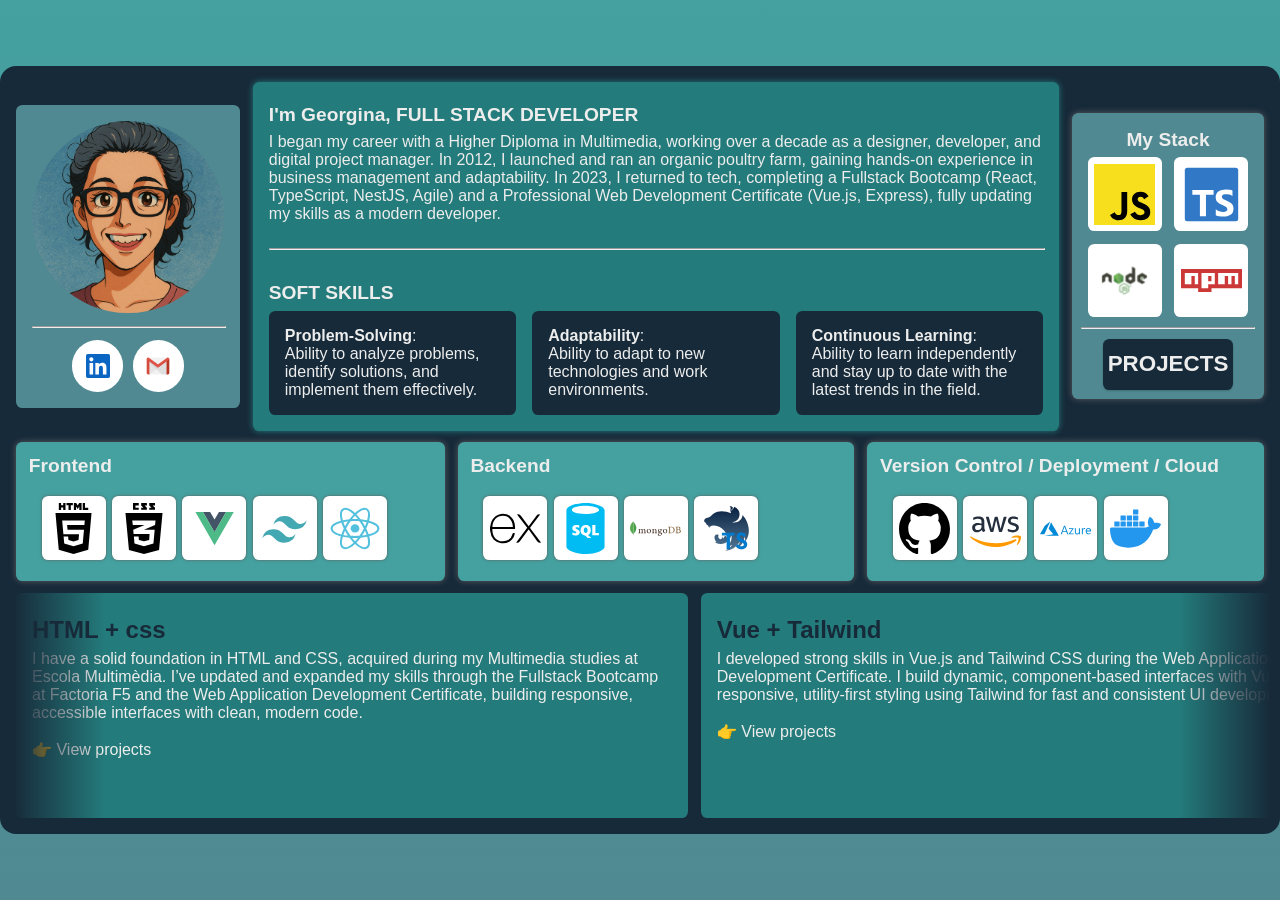
==== index.html @ 0d9fc7c7 "Update Google Tag Manager tracking ID in index.html" ====
<!DOCTYPE html>
<html lang="en">
  <head>
    <meta charset="UTF-8" />
<!-- Google tag (gtag.js) -->
<script async src="https://www.googletagmanager.com/gtag/js?id=G-ZJXG4FJYJP"></script>
<script>
  window.dataLayer = window.dataLayer || [];
  function gtag(){dataLayer.push(arguments);}
  gtag('js', new Date());

  gtag('config', 'G-ZJXG4FJYJP');
</script>
    <!-- Google Tag Manager -->
    <script>
      (function (w, d, s, l, i) {
        w[l] = w[l] || [];
        w[l].push({ "gtm.start": new Date().getTime(), event: "gtm.js" });
        var f = d.getElementsByTagName(s)[0],
          j = d.createElement(s),
          dl = l != "dataLayer" ? "&l=" + l : "";
        j.async = true;
        j.src = "https://www.googletagmanager.com/gtm.js?id=" + i + dl;
        f.parentNode.insertBefore(j, f);
      })(window, document, "script", "dataLayer", "GTM-T8CM9LVT");
    </script>
    <!-- End Google Tag Manager -->
    <meta name="viewport" content="width=device-width, initial-scale=1.0" />
    <link rel="stylesheet" href="index.css" />
    <title>Georgina Tomas - Portfolio</title>
    <script type="application/ld+json">
      {
        "@context": "https://schema.org",
        "@graph": [
          {
            "@type": "WebSite",
            <!-- "@id": "https://georginats.github.io/portfolio/#website", // ID únic per referenciar -->
            "url": "https://georginats.github.io/portfolio/",
            "name": "Portfoli de Georgina Tomas",
            "alternateName": "Georgina Tomas - Full Stack Developer",
            "description": "Georgina Tomas's professional portfolio showcasing her skills and projects as a Full Stack Developer.",
            "potentialAction": {
              "@type": "SearchAction",
              "target": "https://georginats.github.io/portfolio/?s={search_term_string}",
              "query-input": "required name=search_term_string"
            },
            "publisher": {
              "@type": "Person",
              "name": "Georgina Tomas",
            },
          {
            "@type": "ProfilePage",
            "@id": "https://georginats.github.io/portfolio//#profilepage", // ID únic
            "url": "https://georginats.github.io/portfolio/",
            "name": "Welcome to my protfolio, I'm Georgina",
            "mainEntity": {
              "@type": "Person",
              "@id": "https://georginats.github.io/portfolio/#person", // ID únic per a la persona
              "name": "Georgina Tomas",
              "givenName": "Georgina",
              <!-- "alternateName": "El Teu Nickname o Nom Professional (si aplica)", -->
              "jobTitle": "Full Stack Developer",
              <!-- "image": {
                "@type": "ImageObject",
                "url": "https://www.elteuportfoli.com/imatges/la-teva-foto.jpg",
                "caption": "Foto professional de [El Teu Nom Complet]"
              }, -->
              <!-- "alumniOf": [ // Opcional: si vols destacar la teva formació
                {
                  "@type": "EducationalOrganization",
                  "name": "Nom de la Universitat o Escola"
                }
              ], -->
              "knowsAbout": [ // Les teves habilitats principals
                "UX/UI Design",
                "Web Development",
                "Full Stack Development",
                "HTML",
                "CSS",
                "JavaScript",
                "SEO",
                "Typescript",
                "Vuejs",
                "React",
                "AWS",
                "NestJS",
                "Git",
                "express.js",
                "Node.js",
                "MongoDB",
                "SQL",
                "Tailwind CSS",
                "Azure"
              ],
              "url": "https://georginats.github.io/portfolio/", // Pot ser la mateixa URL de la homepage o una pàgina "Sobre mi"
              "sameAs": [ // MOLT IMPORTANT: enllaça als teus perfils socials i professionals
                "https://www.linkedin.com/in/georgina-tomas/",
                "https://github.com/GeorginaTS"
              ],
              "description": "Passionate Full-Stack Developer with expertise in web development and digital project management. Skilled in front-end and back-end technologies, problem-solving, and continuous learning. Recently certified as an AWS Cloud Practitioner, always eager for new challenges and innovation."
            }
          }
        ]
      }
    </script>
  </head>
  <body>
    <!-- Google Tag Manager (noscript) -->
    <noscript
      ><iframe
        src="https://www.googletagmanager.com/ns.html?id=GTM-T8CM9LVT"
        height="0"
        width="0"
        style="display: none; visibility: hidden"
      ></iframe
    ></noscript>
    <!-- End Google Tag Manager (noscript) -->
    <main>
      <div>
        <header id="header">
          <div>
            <h4>Georgina Tomas</h4>
          </div>
          <ul>
            <li>
              <img src="./assets/img/logos/javascript.svg" alt="Javascript" />
            </li>
            <li>
              <img
                src="./assets/img/logos/typescript-official-svgrepo-com.svg"
                alt="Typescript"
              />
            </li>
            <li>
              <img
                src="./assets/img/logos/node-js-svgrepo-com.svg"
                alt="NodeJS"
              />
            </li>
            <li>
              <img
                src="./assets/img/logos/npm-svgrepo-com.svg"
                alt="npm packages"
              />
            </li>
          </ul>
        </header>
        <section id="hello">
          <!-- <h1 id="welcome">Welcome</h1> -->
          <div>
            <img
              src="./assets/img/ChatGPT -avatar3.png"
              alt="Avatar Georgina"
            />
          </div>
          <hr />
          <!-- <p>Feel Free to contact me 👇</p> -->
          <div id="contact">
            <a
              href="https://www.linkedin.com/in/georgina-tomas/"
              target="_blank"
            >
              <img
                src="./assets/img/logos/linkedin-svgrepo-com.svg"
                alt="Linkedin"
            /></a>
            <a href="mailto:georginatomass@gmail.com" target="_blank"
              ><img
                src="./assets/img/logos/gmail-old-svgrepo-com.svg"
                alt="Linkedin"
            /></a>
          </div>
        </section>
        <section id="intro">
          <article>
            <h4>I'm Georgina, FULL STACK DEVELOPER</h4>
            <p>
              I began my career with a Higher Diploma in Multimedia, working
              over a decade as a designer, developer, and digital project
              manager. In 2012, I launched and ran an organic poultry farm,
              gaining hands-on experience in business management and
              adaptability. In 2023, I returned to tech, completing a Fullstack
              Bootcamp (React, TypeScript, NestJS, Agile) and a Professional Web
              Development Certificate (Vue.js, Express), fully updating my
              skills as a modern developer.
            </p>
          </article>
          <hr />
          <article id="soft-skills">
            <h4>SOFT SKILLS</h4>
            <ul>
              <li>
                <strong>Problem-Solving</strong>:
                <p>
                  Ability to analyze problems, identify solutions, and implement
                  them effectively.
                </p>
              </li>
              <li>
                <strong>Adaptability</strong>:
                <p>
                  Ability to adapt to new technologies and work environments.
                </p>
              </li>
              <li>
                <strong>Continuous Learning</strong>:
                <p>
                  Ability to learn independently and stay up to date with the
                  latest trends in the field.
                </p>
              </li>
            </ul>
          </article>
        </section>
        <section id="stack">
          <h4>My Stack</h4>
          <ul>
            <li>
              <img src="./assets/img/logos/javascript.svg" alt="Javascript" />
            </li>
            <li>
              <img
                src="./assets/img/logos/typescript-official-svgrepo-com.svg"
                alt="Typescript"
              />
            </li>
            <li>
              <img
                src="./assets/img/logos/node-js-svgrepo-com.svg"
                alt="NodeJS"
              />
            </li>
            <li>
              <img
                src="./assets/img/logos/npm-svgrepo-com.svg"
                alt="npm packages"
              />
            </li>
          </ul>
          <hr />

          <button id="btn-projects">
            Projects <span></span><span></span><span></span><span></span>
          </button>
        </section>
        <section id="frontend" class="skills_box">
          <h4>Frontend</h4>
          <ul>
            <li class="btn-html">
              <img
                src="./assets/img/logos/html5-01-svgrepo-com.svg"
                alt="Html 5"
              />
            </li>
            <li class="btn-html">
              <img
                src="./assets/img/logos/css3-01-svgrepo-com.svg"
                alt="CSS 3"
              />
            </li>
            <li class="btn-vue">
              <img
                src="./assets/img/logos/vue-vuejs-javascript-js-framework-svgrepo-com.svg"
                alt="Vue Js"
              />
            </li>
            <li class="btn-vue">
              <img
                src="./assets/img/logos/tailwind-svgrepo-com.svg"
                alt="Tailwind"
              />
            </li>
            <li id="btn-react">
              <img src="./assets/img/logos/react-svgrepo-com.svg" alt="React" />
            </li>
          </ul>
        </section>
        <section id="backend" class="skills_box">
          <h4>Backend</h4>
          <ul>
            <li id="btn-express">
              <img
                src="./assets/img/logos/express-svgrepo-com.svg"
                alt="express js"
              />
            </li>
            <li id="btn-sql">
              <img
                src="./assets/img/logos/sql-database-generic-svgrepo-com.svg"
                alt="SQL Database"
              />
            </li>
            <li id="btn-mongo">
              <img
                src="./assets/img/logos/mongodb-logo-svgrepo-com.svg"
                alt="Mongo Db "
              />
            </li>
            <li id="btn-nest">
              <img
                src="./assets/img/logos/nest-service-ts-svgrepo-com.svg"
                alt="Nest "
              />
            </li>
          </ul>
        </section>
        <section id="git" class="skills_box">
          <h4>Version Control / Deployment / Cloud</h4>
          <ul>
            <li id="btn-git">
              <img
                src="./assets/img/logos/github-142-svgrepo-com.svg"
                alt="Github"
              />
            </li>
            <li id="btn-aws">
              <img
                src="./assets/img/logos/aws-svgrepo-com.svg"
                alt="AWS Practitioner"
              />
            </li>
            <li id="btn-azure">
              <img src="./assets/img/logos/azure-svgrepo-com.svg" alt="Azure" />
            </li>
            <li id="btn-docker">
              <img
                src="./assets/img/logos/docker-svgrepo-com.svg"
                alt="Docker"
              />
            </li>
          </ul>
        </section>
        <section id="skill-desc-section">
          <div class="shadow-overlay"></div>
          <div id="skill-boxes">
            <article id="htmlcss">
              <h3>HTML + css</h3>
              <p>
                I have a solid foundation in HTML and CSS, acquired during my
                Multimedia studies at Escola Multimèdia. I’ve updated and
                expanded my skills through the Fullstack Bootcamp at Factoria F5
                and the Web Application Development Certificate, building
                responsive, accessible interfaces with clean, modern code.
              </p>
              <br />👉
              <a href="https://github.com/GeorginaTS" target="_blank"
                >View projects</a
              >
              <!-- <ul>
          <li>Mels del Montnegre</li>
          <li>TRIMA Motor</li>
        </ul> -->
            </article>
            <article id="Vue">
              <h3>Vue + Tailwind</h3>
              <p>
                I developed strong skills in Vue.js and Tailwind CSS during the
                Web Application Development Certificate. I build dynamic,
                component-based interfaces with Vue and apply responsive,
                utility-first styling using Tailwind for fast and consistent UI
                development.
              </p>
              <br />👉
              <a href="https://github.com/GeorginaTS" target="_blank"
                >View projects</a
              >
            </article>
            <article id="React">
              <h3>React</h3>
              <p>
                I gained my foundational knowledge of React during the Fullstack
                Bootcamp at Factoria F5. I understand the core concepts such as
                components, hooks, JSX, and API integration, and I use React to
                build modern, interactive web interfaces.
              </p>
            </article>
            <article id="express">
              <h3>Node + Express</h3>
              <p>
                I have experience building server-side applications with Node.js
                and Express, including routing, middleware, and error handling.
                I'm skilled in designing APIs and working with databases.
              </p>
              <br />👉
              <a href="https://github.com/GeorginaTS" target="_blank"
                >View projects</a
              >
            </article>
            <article id="sql">
              <h3>SQL</h3>
              <p>
                I have experience working with SQL databases, including MySQL. I
                can design and optimize databases for optimal performance and
                scalability.
              </p>
              <br />👉
              <a href="https://github.com/GeorginaTS" target="_blank"
                >View projects</a
              >
            </article>
            <article id="mongo">
              <h3>NoSQL</h3>
              <p>
                I have experience working with NoSQL databases, including
                MongoDB. I can design and optimize databases for optimal
                performance and scalability.
              </p>
              <br />👉
              <a href="https://github.com/GeorginaTS" target="_blank"
                >View projects</a
              >
            </article>
            <article id="nest">
              <h3>NestJS</h3>
              <p>
                I learned NestJS during the Fullstack Bootcamp at Factoria F5,
                where I built backend applications using this powerful Node.js
                framework. I'm confident working with its modular architecture,
                decorators, and API integration.
              </p>
            </article>
            <article id="git">
              <h3>Git +Github</h3>
              <p>
                I have experience working with version control systems like Git,
                including branching, merging, and resolving conflicts. I'm
                skilled in using GitHub for code collaboration and project
                management.
              </p>
              <br />👉
              <a href="https://github.com/GeorginaTS" target="_blank"
                >https://github.com/GeorginaTS</a
              >
            </article>
            <article id="aws">
              <h3>AWS</h3>
              <p>
                I hold the AWS Cloud Practitioner certification and have a solid
                understanding of core AWS services. I'm familiar with cloud
                concepts, deployment models, and best practices for building
                scalable web applications.
              </p>
            </article>
            <article id="azure">
              <h3>Azure</h3>
              <p>
                I have foundational knowledge of Microsoft Azure and its core
                services. I'm familiar with cloud computing concepts, resource
                management, and deploying web applications within the Azure
                ecosystem.
              </p>
            </article>
            <article id="Docker">
              <h3>Docker</h3>
              <p>
                I gained basic knowledge of Docker and containerization through
                the “Docker for Beginners: Virtualization, Containers, and Cloud
                Orchestration” course (16 hours, Barcelona Activa). I learned
                how to build, run, and manage containers as part of a modern
                development workflow.
              </p>
            </article>
          </div>
        </section>
        <section id="projects">Projects</section>
      </div>
    </main>
    <script src="index.js"></script>
    <script src="https://cdn.botpress.cloud/webchat/v2.3/inject.js"></script>
    <script src="https://files.bpcontent.cloud/2025/02/18/06/20250218063921-88YIXUEN.js"></script>
  </body>
</html>
---- index.css ----
@import "./css/intro.css";
@import "./css/skills.css";
@import "./css/projects.css";
@import "./css/animation.css";

* {
  padding: 0;
  margin: 0;

}
:root {
  --color-background: rgb(23, 42, 58);
  --color-primary: #247b7b;
  --color-secondary: #004346;
  --color-tertiary: #508991;
  --color-accent: #44a1a0;
  --color-text: #ecedec;
  --color-text-dark: #172a3a;
}
body {
  content-visibility: auto;
  contain-intrinsic-size: 100vw 100vh;
  min-width: 100%;
  min-height: 100vh;
  font-family: Optima, Candara, "Noto Sans", source-sans-pro, sans-serif;
  font-weight: normal;
  background-color: var(--color-background);
  background: var(--color-background); /* fallback for old browsers */
  background: -webkit-linear-gradient(
    to top,
    var(--color-tertiary),
    var(--color-accent)
  ); /* Chrome 10-25, Safari 5.1-6 */
  background: linear-gradient(
    to top,
    var(--color-tertiary),
    var(--color-accent)
  ); /* W3C, IE 10+/ Edge, Firefox 16+, Chrome 26+, Opera 12+, Safari 7+ */

  color: var(--color-text);
  margin: 0;
  padding: 0;
  display: flex;
  flex-direction: column;
  justify-content: center;
  align-items: center;
}
hr {
  width: 100%;
  margin: 0.6rem 0;
}
h3 {
  font-weight: bold;
  font-size: 1.5rem;
  padding: 0.4rem 0;
  color: var(--color-background);
}
h4 {
  font-weight: bold;
  font-size: 1.2rem;
  padding: 0.4rem 0;
  color: var(--color-text);
}
main {
  max-width: 1280px;
  height: 100%;
  display: flex;
  flex-direction: column;
  justify-content: space-around;
  align-items: center;
  overflow: hidden;
  padding: 1rem;
}
main > div {
  width: 100%;
  height: 100%;
  padding: 1rem;
  display: grid;
  grid-template-columns: repeat(6, 1fr);
  gap: 0.8rem;
  align-items: center;
  border-radius: 1rem;
  background-color: var(--color-background);
}
a {
  text-decoration: none;
  color: var(--color-text);
  transition: color 0.3s ease-in-out;
}
ul {
  list-style: none;
}
header {
  grid-column: span 6;
  background-color: var(--color-primary);
  color: var(--color-text);
  border-radius: 0.4rem;
  box-shadow: 0px 0px 0.4rem var(--color-primary);
  display: none;
  justify-content:space-between;
  align-items: center;
  padding: 1rem;
}
header img {
  width: 2.6rem;
}
header ul {
  display: flex;
  justify-content: center;
  align-items: center;
  gap: 0.6rem;
}
header ul li {
  background-color: white;
  padding: 0.2rem;
  border-radius: 0.4rem;
  display: flex;  
  justify-content: center;
  align-items: center;
}
/* Button projects */
button{
    width:100%;
    background: linear-gradient(to left top, var(--color-background) 50%, var(--color-background) 50%);
    border-style: none;
    color:var(--color-text);
    text-transform: uppercase;
    outline: none;
    cursor: pointer;
    position: relative;
    padding: 0px;
    overflow: hidden;
    transition: all .5s;
    box-shadow: 0px 1px 2px rgba(0,0,0,.2);
}
button span{
    position: absolute;
    display: block;
}
button span:nth-child(1){
    height: 3px;
    width:80%;
    top:0px;
    left:-200px;
    background: linear-gradient(to right, rgba(0,0,0,0), var(--color-tertiary));
    border-top-right-radius: 1px;
    border-bottom-right-radius: 1px;
    animation: span1 2s linear infinite;
    animation-delay: 1s;
}

@keyframes span1{
    0%{
        left:-200px
    }
    100%{
        left:200px;
    }
}
button span:nth-child(2){
    height: 70px;
    width: 3px;
    top:-70px;
    right:0px;
    background: linear-gradient(to bottom, rgba(0,0,0,0),var(--color-tertiary));
    border-bottom-left-radius: 1px;
    border-bottom-right-radius: 1px;
    animation: span2 2s linear infinite;
    animation-delay: 2s;
}
@keyframes span2{
    0%{
        top:-70px;
    }
    100%{
        top:70px;
    }
}
button span:nth-child(3){
    height:3px;
    width:10rem;
    right:-200px;
    bottom: 0px;
    background: linear-gradient(to left, rgba(0,0,0,0), var(--color-tertiary));
    border-top-left-radius: 1px;
    border-bottom-left-radius: 1px;
    animation: span3 2s linear infinite;
    animation-delay: 3s;
}
@keyframes span3{
    0%{
        right:-200px;
    }
    100%{
        right: 200px;
    }
}

button span:nth-child(4){
    height:70px;
    width:3px;
    bottom:-70px;
    left:0px;
    background: linear-gradient(to top, rgba(0,0,0,0),var(--color-tertiary));
    border-top-right-radius: 1px;
    border-top-left-radius: 1px;
    animation: span4 2s linear infinite;
    animation-delay: 4s;
}
@keyframes span4{
    0%{
        bottom: -70px;
    }
    100%{
        bottom:70px;
    }
}

button:hover{
    transition: all .5s;
    transform: rotate(-3deg) scale(1.1);
    box-shadow: 0px 3px 5px rgba(0,0,0,.4);
}
button:hover span{
    animation-play-state: paused;
}
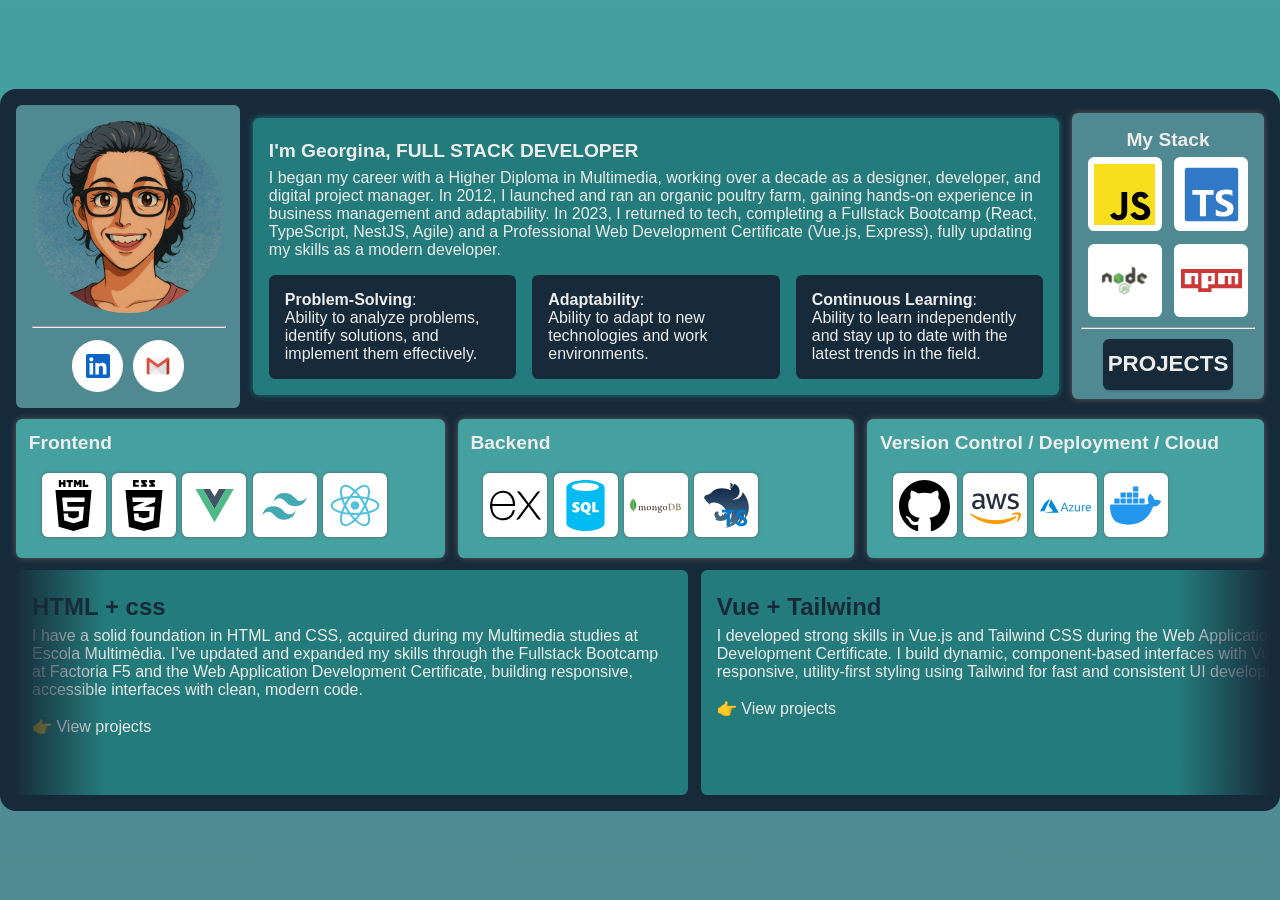
==== commit ec18f097: "Remove horizontal rule and heading from soft skills section in index.html" ====
--- a/index.html
+++ b/index.html
@@ -2,15 +2,20 @@
 <html lang="en">
   <head>
     <meta charset="UTF-8" />
-<!-- Google tag (gtag.js) -->
-<script async src="https://www.googletagmanager.com/gtag/js?id=G-ZJXG4FJYJP"></script>
-<script>
-  window.dataLayer = window.dataLayer || [];
-  function gtag(){dataLayer.push(arguments);}
-  gtag('js', new Date());
+    <!-- Google tag (gtag.js) -->
+    <script
+      async
+      src="https://www.googletagmanager.com/gtag/js?id=G-4V1G7YKE4L"
+    ></script>
+    <script>
+      window.dataLayer = window.dataLayer || [];
+      function gtag() {
+        dataLayer.push(arguments);
+      }
+      gtag("js", new Date());
 
-  gtag('config', 'G-ZJXG4FJYJP');
-</script>
+      gtag("config", "G-4V1G7YKE4L");
+    </script>
     <!-- Google Tag Manager -->
     <script>
       (function (w, d, s, l, i) {
@@ -185,9 +190,7 @@
               skills as a modern developer.
             </p>
           </article>
-          <hr />
           <article id="soft-skills">
-            <h4>SOFT SKILLS</h4>
             <ul>
               <li>
                 <strong>Problem-Solving</strong>:
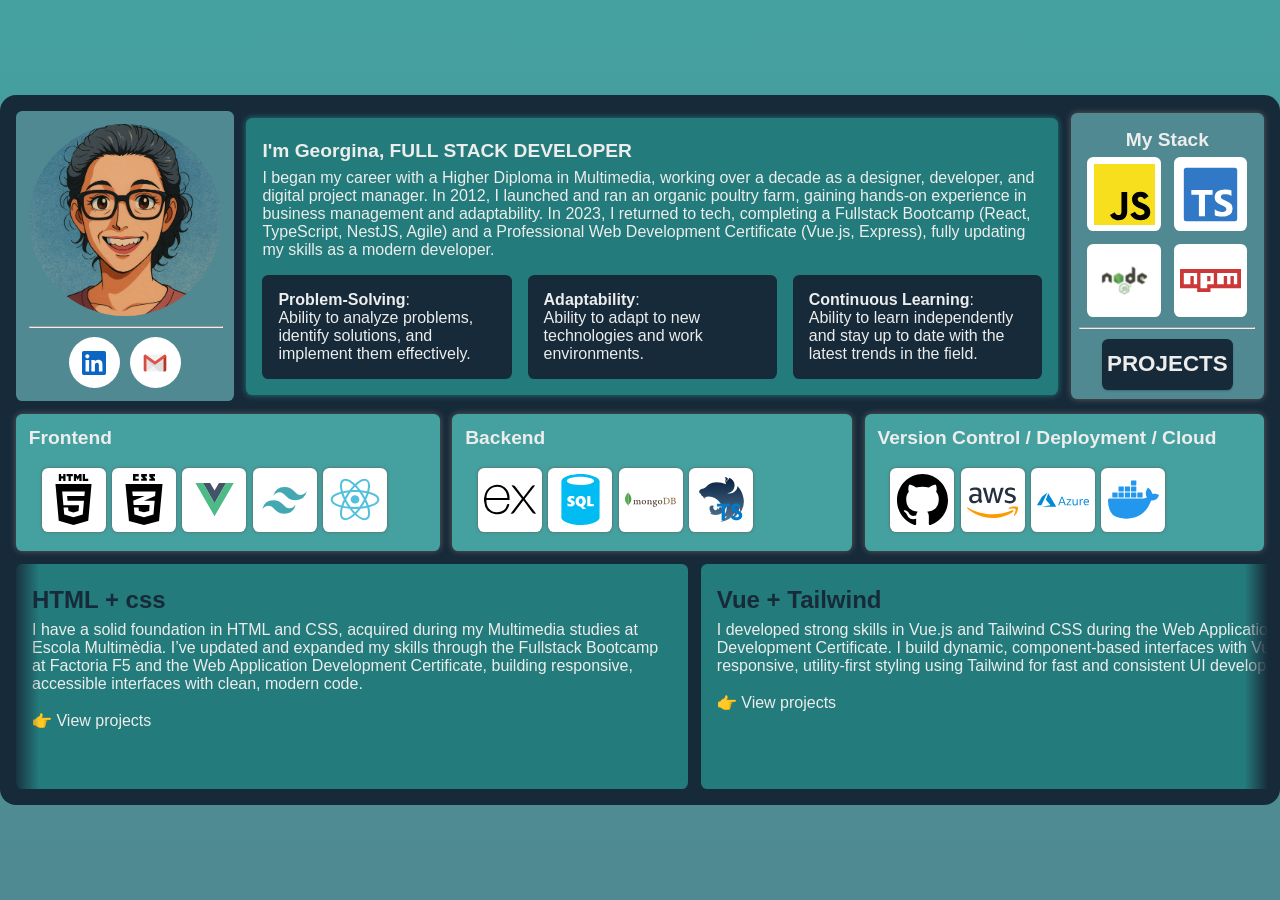
==== commit 7f5f6ec4: "Add projects data and enhance animations in CSS files" ====
--- a/index.html
+++ b/index.html
@@ -159,7 +159,6 @@
             />
           </div>
           <hr />
-          <!-- <p>Feel Free to contact me 👇</p> -->
           <div id="contact">
             <a
               href="https://www.linkedin.com/in/georgina-tomas/"
--- a/index.css
+++ b/index.css
@@ -90,6 +90,7 @@
 ul {
   list-style: none;
 }
+/* Mini Header -> project section*/
 header {
   grid-column: span 6;
   background-color: var(--color-primary);
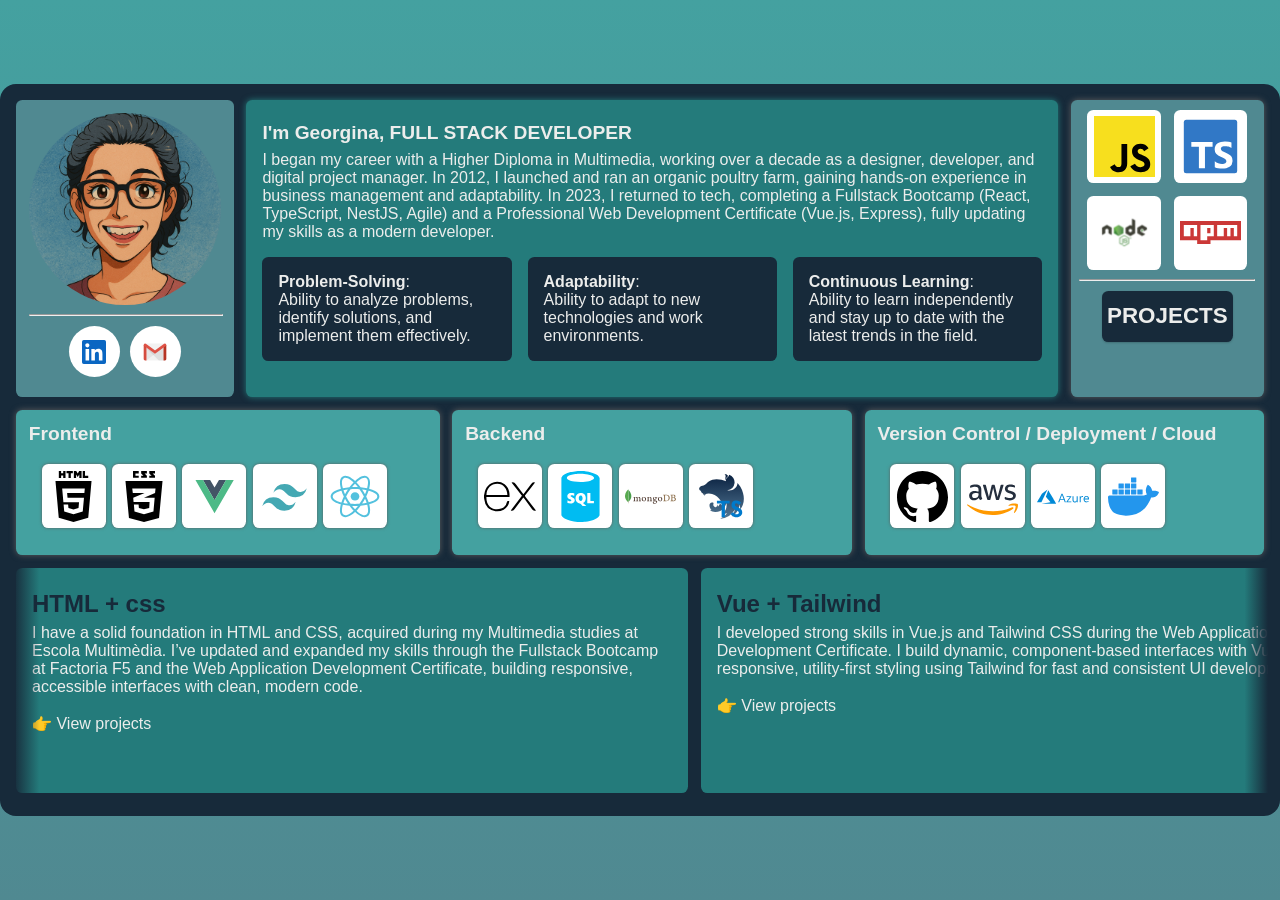
==== commit afb87fdf: "Implement Google Tag Manager and enhance project section with animations and new project data" ====
--- a/index.html
+++ b/index.html
@@ -2,155 +2,14 @@
 <html lang="en">
   <head>
     <meta charset="UTF-8" />
-    <!-- Google tag (gtag.js) -->
-    <script
-      async
-      src="https://www.googletagmanager.com/gtag/js?id=G-4V1G7YKE4L"
-    ></script>
-    <script>
-      window.dataLayer = window.dataLayer || [];
-      function gtag() {
-        dataLayer.push(arguments);
-      }
-      gtag("js", new Date());
-
-      gtag("config", "G-4V1G7YKE4L");
-    </script>
-    <!-- Google Tag Manager -->
-    <script>
-      (function (w, d, s, l, i) {
-        w[l] = w[l] || [];
-        w[l].push({ "gtm.start": new Date().getTime(), event: "gtm.js" });
-        var f = d.getElementsByTagName(s)[0],
-          j = d.createElement(s),
-          dl = l != "dataLayer" ? "&l=" + l : "";
-        j.async = true;
-        j.src = "https://www.googletagmanager.com/gtm.js?id=" + i + dl;
-        f.parentNode.insertBefore(j, f);
-      })(window, document, "script", "dataLayer", "GTM-T8CM9LVT");
-    </script>
-    <!-- End Google Tag Manager -->
     <meta name="viewport" content="width=device-width, initial-scale=1.0" />
     <link rel="stylesheet" href="index.css" />
     <title>Georgina Tomas - Portfolio</title>
-    <script type="application/ld+json">
-      {
-        "@context": "https://schema.org",
-        "@graph": [
-          {
-            "@type": "WebSite",
-            <!-- "@id": "https://georginats.github.io/portfolio/#website", // ID únic per referenciar -->
-            "url": "https://georginats.github.io/portfolio/",
-            "name": "Portfoli de Georgina Tomas",
-            "alternateName": "Georgina Tomas - Full Stack Developer",
-            "description": "Georgina Tomas's professional portfolio showcasing her skills and projects as a Full Stack Developer.",
-            "potentialAction": {
-              "@type": "SearchAction",
-              "target": "https://georginats.github.io/portfolio/?s={search_term_string}",
-              "query-input": "required name=search_term_string"
-            },
-            "publisher": {
-              "@type": "Person",
-              "name": "Georgina Tomas",
-            },
-          {
-            "@type": "ProfilePage",
-            "@id": "https://georginats.github.io/portfolio//#profilepage", // ID únic
-            "url": "https://georginats.github.io/portfolio/",
-            "name": "Welcome to my protfolio, I'm Georgina",
-            "mainEntity": {
-              "@type": "Person",
-              "@id": "https://georginats.github.io/portfolio/#person", // ID únic per a la persona
-              "name": "Georgina Tomas",
-              "givenName": "Georgina",
-              <!-- "alternateName": "El Teu Nickname o Nom Professional (si aplica)", -->
-              "jobTitle": "Full Stack Developer",
-              <!-- "image": {
-                "@type": "ImageObject",
-                "url": "https://www.elteuportfoli.com/imatges/la-teva-foto.jpg",
-                "caption": "Foto professional de [El Teu Nom Complet]"
-              }, -->
-              <!-- "alumniOf": [ // Opcional: si vols destacar la teva formació
-                {
-                  "@type": "EducationalOrganization",
-                  "name": "Nom de la Universitat o Escola"
-                }
-              ], -->
-              "knowsAbout": [ // Les teves habilitats principals
-                "UX/UI Design",
-                "Web Development",
-                "Full Stack Development",
-                "HTML",
-                "CSS",
-                "JavaScript",
-                "SEO",
-                "Typescript",
-                "Vuejs",
-                "React",
-                "AWS",
-                "NestJS",
-                "Git",
-                "express.js",
-                "Node.js",
-                "MongoDB",
-                "SQL",
-                "Tailwind CSS",
-                "Azure"
-              ],
-              "url": "https://georginats.github.io/portfolio/", // Pot ser la mateixa URL de la homepage o una pàgina "Sobre mi"
-              "sameAs": [ // MOLT IMPORTANT: enllaça als teus perfils socials i professionals
-                "https://www.linkedin.com/in/georgina-tomas/",
-                "https://github.com/GeorginaTS"
-              ],
-              "description": "Passionate Full-Stack Developer with expertise in web development and digital project management. Skilled in front-end and back-end technologies, problem-solving, and continuous learning. Recently certified as an AWS Cloud Practitioner, always eager for new challenges and innovation."
-            }
-          }
-        ]
-      }
-    </script>
   </head>
   <body>
-    <!-- Google Tag Manager (noscript) -->
-    <noscript
-      ><iframe
-        src="https://www.googletagmanager.com/ns.html?id=GTM-T8CM9LVT"
-        height="0"
-        width="0"
-        style="display: none; visibility: hidden"
-      ></iframe
-    ></noscript>
-    <!-- End Google Tag Manager (noscript) -->
+
     <main>
-      <div>
-        <header id="header">
-          <div>
-            <h4>Georgina Tomas</h4>
-          </div>
-          <ul>
-            <li>
-              <img src="./assets/img/logos/javascript.svg" alt="Javascript" />
-            </li>
-            <li>
-              <img
-                src="./assets/img/logos/typescript-official-svgrepo-com.svg"
-                alt="Typescript"
-              />
-            </li>
-            <li>
-              <img
-                src="./assets/img/logos/node-js-svgrepo-com.svg"
-                alt="NodeJS"
-              />
-            </li>
-            <li>
-              <img
-                src="./assets/img/logos/npm-svgrepo-com.svg"
-                alt="npm packages"
-              />
-            </li>
-          </ul>
-        </header>
-        <section id="hello">
+        <section id="hello" class="showRight">
           <!-- <h1 id="welcome">Welcome</h1> -->
           <div>
             <img
@@ -175,7 +34,7 @@
             /></a>
           </div>
         </section>
-        <section id="intro">
+        <section id="intro" class="showBottom">
           <article>
             <h4>I'm Georgina, FULL STACK DEVELOPER</h4>
             <p>
@@ -214,8 +73,7 @@
             </ul>
           </article>
         </section>
-        <section id="stack">
-          <h4>My Stack</h4>
+        <section id="stack" class="showLeft">
           <ul>
             <li>
               <img src="./assets/img/logos/javascript.svg" alt="Javascript" />
@@ -245,7 +103,7 @@
             Projects <span></span><span></span><span></span><span></span>
           </button>
         </section>
-        <section id="frontend" class="skills_box">
+        <section id="frontend" class="skills_box showRight">
           <h4>Frontend</h4>
           <ul>
             <li class="btn-html">
@@ -277,7 +135,7 @@
             </li>
           </ul>
         </section>
-        <section id="backend" class="skills_box">
+        <section id="backend" class="skills_box showRight">
           <h4>Backend</h4>
           <ul>
             <li id="btn-express">
@@ -306,7 +164,7 @@
             </li>
           </ul>
         </section>
-        <section id="git" class="skills_box">
+        <section id="git" class="skills_box showRight">
           <h4>Version Control / Deployment / Cloud</h4>
           <ul>
             <li id="btn-git">
@@ -332,7 +190,7 @@
             </li>
           </ul>
         </section>
-        <section id="skill-desc-section">
+        <section id="skill-desc-section" class="showTop">
           <div class="shadow-overlay"></div>
           <div id="skill-boxes">
             <article id="htmlcss">
@@ -446,10 +304,11 @@
             <article id="azure">
               <h3>Azure</h3>
               <p>
-                I have foundational knowledge of Microsoft Azure and its core
-                services. I'm familiar with cloud computing concepts, resource
-                management, and deploying web applications within the Azure
-                ecosystem.
+                I gained foundational knowledge of Microsoft Azure through the
+                Cloud Deploying course at the Autonomous University of
+                Barcelona, part of the DigiAdvance project. The training focused
+                on deploying and managing cloud infrastructure using modern
+                tools and real-world scenarios.
               </p>
             </article>
             <article id="Docker">
@@ -464,11 +323,9 @@
             </article>
           </div>
         </section>
-        <section id="projects">Projects</section>
-      </div>
     </main>
     <script src="index.js"></script>
-    <script src="https://cdn.botpress.cloud/webchat/v2.3/inject.js"></script>
-    <script src="https://files.bpcontent.cloud/2025/02/18/06/20250218063921-88YIXUEN.js"></script>
+    <!-- <script src="https://cdn.botpress.cloud/webchat/v2.3/inject.js"></script>
+    <script src="https://files.bpcontent.cloud/2025/02/18/06/20250218063921-88YIXUEN.js"></script> -->
   </body>
 </html>
--- a/index.css
+++ b/index.css
@@ -63,35 +63,29 @@
 }
 main {
   max-width: 1280px;
-  height: 100%;
-  display: flex;
-  flex-direction: column;
-  justify-content: space-around;
-  align-items: center;
-  overflow: hidden;
-  padding: 1rem;
-}
-main > div {
-  width: 100%;
-  height: 100%;
+  min-height: 700px;
+  max-height: fit-content;
   padding: 1rem;
   display: grid;
   grid-template-columns: repeat(6, 1fr);
   gap: 0.8rem;
-  align-items: center;
+  align-items: start;
   border-radius: 1rem;
   background-color: var(--color-background);
+  transition: all 1s;
+  overflow: hidden;
 }
 a {
   text-decoration: none;
   color: var(--color-text);
-  transition: color 0.3s ease-in-out;
+  transition: all 0.3s ease-in-out;
 }
 ul {
   list-style: none;
 }
 /* Mini Header -> project section*/
 header {
+  height: 3.2rem;
   grid-column: span 6;
   background-color: var(--color-primary);
   color: var(--color-text);
@@ -143,7 +137,7 @@
     width:80%;
     top:0px;
     left:-200px;
-    background: linear-gradient(to right, rgba(0,0,0,0), var(--color-tertiary));
+    background: linear-gradient(to right, rgba(0,0,0,0), var(--color-accent));
     border-top-right-radius: 1px;
     border-bottom-right-radius: 1px;
     animation: span1 2s linear infinite;
@@ -163,7 +157,7 @@
     width: 3px;
     top:-70px;
     right:0px;
-    background: linear-gradient(to bottom, rgba(0,0,0,0),var(--color-tertiary));
+    background: linear-gradient(to bottom, rgba(0,0,0,0),var(--color-accent));
     border-bottom-left-radius: 1px;
     border-bottom-right-radius: 1px;
     animation: span2 2s linear infinite;
@@ -182,7 +176,7 @@
     width:10rem;
     right:-200px;
     bottom: 0px;
-    background: linear-gradient(to left, rgba(0,0,0,0), var(--color-tertiary));
+    background: linear-gradient(to left, rgba(0,0,0,0), var(--color-accent));
     border-top-left-radius: 1px;
     border-bottom-left-radius: 1px;
     animation: span3 2s linear infinite;
@@ -202,7 +196,7 @@
     width:3px;
     bottom:-70px;
     left:0px;
-    background: linear-gradient(to top, rgba(0,0,0,0),var(--color-tertiary));
+    background: linear-gradient(to top, rgba(0,0,0,0),var(--color-accent));
     border-top-right-radius: 1px;
     border-top-left-radius: 1px;
     animation: span4 2s linear infinite;
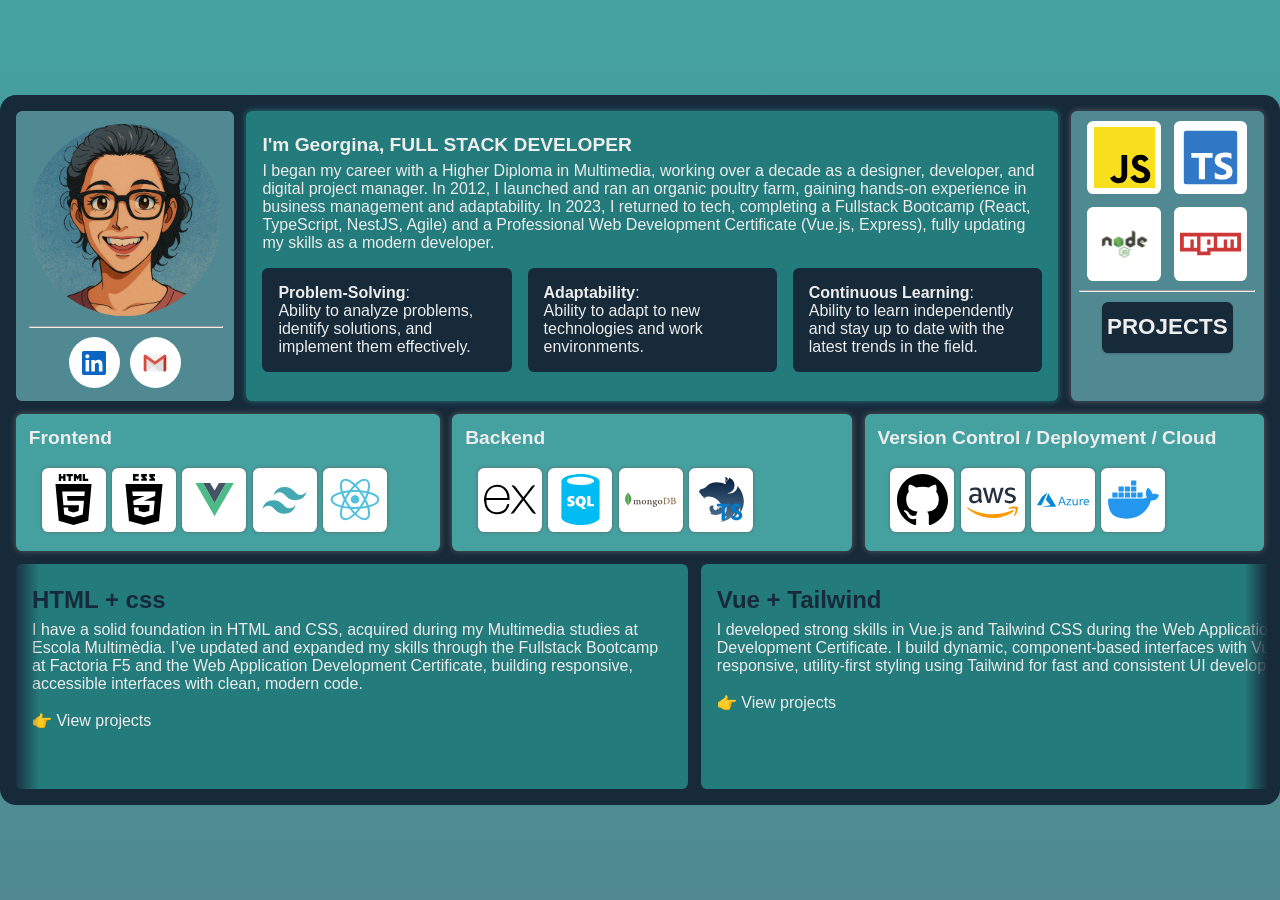
==== commit 7d24d59f: "Refactor header layout and update project names; enhance project display with links" ====
--- a/index.html
+++ b/index.html
@@ -325,7 +325,7 @@
         </section>
     </main>
     <script src="index.js"></script>
-    <!-- <script src="https://cdn.botpress.cloud/webchat/v2.3/inject.js"></script>
-    <script src="https://files.bpcontent.cloud/2025/02/18/06/20250218063921-88YIXUEN.js"></script> -->
+    <script src="https://cdn.botpress.cloud/webchat/v2.3/inject.js"></script>
+    <script src="https://files.bpcontent.cloud/2025/02/18/06/20250218063921-88YIXUEN.js"></script>
   </body>
 </html>
--- a/index.css
+++ b/index.css
@@ -1,6 +1,5 @@
 @import "./css/intro.css";
 @import "./css/skills.css";
-@import "./css/projects.css";
 @import "./css/animation.css";
 
 * {
@@ -63,7 +62,6 @@
 }
 main {
   max-width: 1280px;
-  min-height: 700px;
   max-height: fit-content;
   padding: 1rem;
   display: grid;
@@ -83,36 +81,7 @@
 ul {
   list-style: none;
 }
-/* Mini Header -> project section*/
-header {
-  height: 3.2rem;
-  grid-column: span 6;
-  background-color: var(--color-primary);
-  color: var(--color-text);
-  border-radius: 0.4rem;
-  box-shadow: 0px 0px 0.4rem var(--color-primary);
-  display: none;
-  justify-content:space-between;
-  align-items: center;
-  padding: 1rem;
-}
-header img {
-  width: 2.6rem;
-}
-header ul {
-  display: flex;
-  justify-content: center;
-  align-items: center;
-  gap: 0.6rem;
-}
-header ul li {
-  background-color: white;
-  padding: 0.2rem;
-  border-radius: 0.4rem;
-  display: flex;  
-  justify-content: center;
-  align-items: center;
-}
+
 /* Button projects */
 button{
     width:100%;
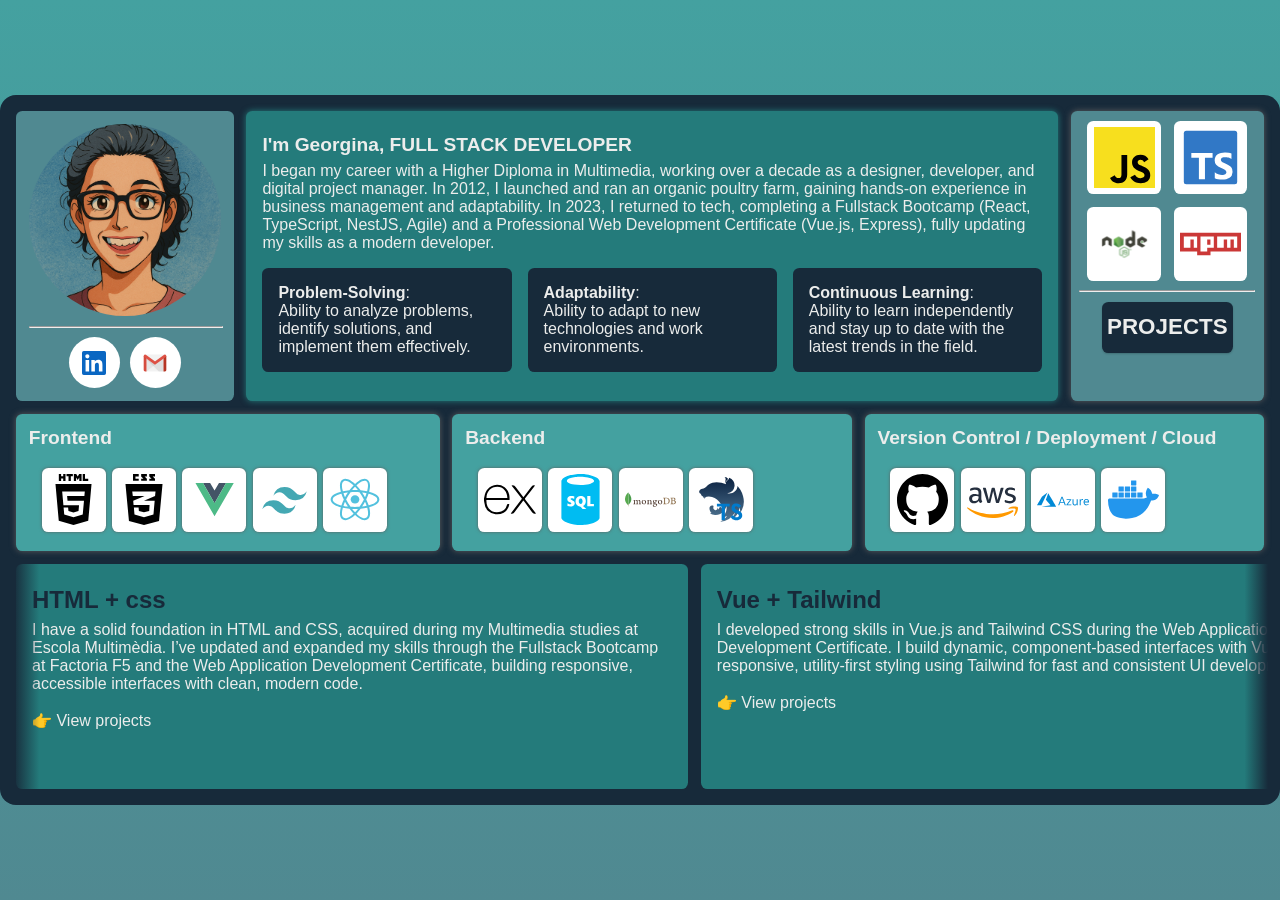
==== commit 8f38cc50: "Enhance project navigation and transitions; update avatar interaction and styling" ====
--- a/index.html
+++ b/index.html
@@ -9,7 +9,7 @@
   <body>
 
     <main>
-        <section id="hello" class="showRight">
+        <section id="hello" class="showRight" style="view-transition-name: hello;">
           <!-- <h1 id="welcome">Welcome</h1> -->
           <div>
             <img
@@ -73,7 +73,7 @@
             </ul>
           </article>
         </section>
-        <section id="stack" class="showLeft">
+        <section id="stack" class="showLeft" style="view-transition-name: stack;">
           <ul>
             <li>
               <img src="./assets/img/logos/javascript.svg" alt="Javascript" />
@@ -101,7 +101,6 @@
 
           <button id="btn-projects">
             Projects <span></span><span></span><span></span><span></span>
-          </button>
         </section>
         <section id="frontend" class="skills_box showRight">
           <h4>Frontend</h4>
--- a/index.css
+++ b/index.css
@@ -1,3 +1,5 @@
+
+
 @import "./css/intro.css";
 @import "./css/skills.css";
 @import "./css/animation.css";
@@ -187,4 +189,14 @@
 }
 button:hover span{
     animation-play-state: paused;
-}+}
+@view-transition {
+  navigation: auto;
+  duration: 0.5s;
+  easing: ease-in-out;
+}
+
+::view-transition-group(*) {
+  animation-duration: 1s;
+}
+
